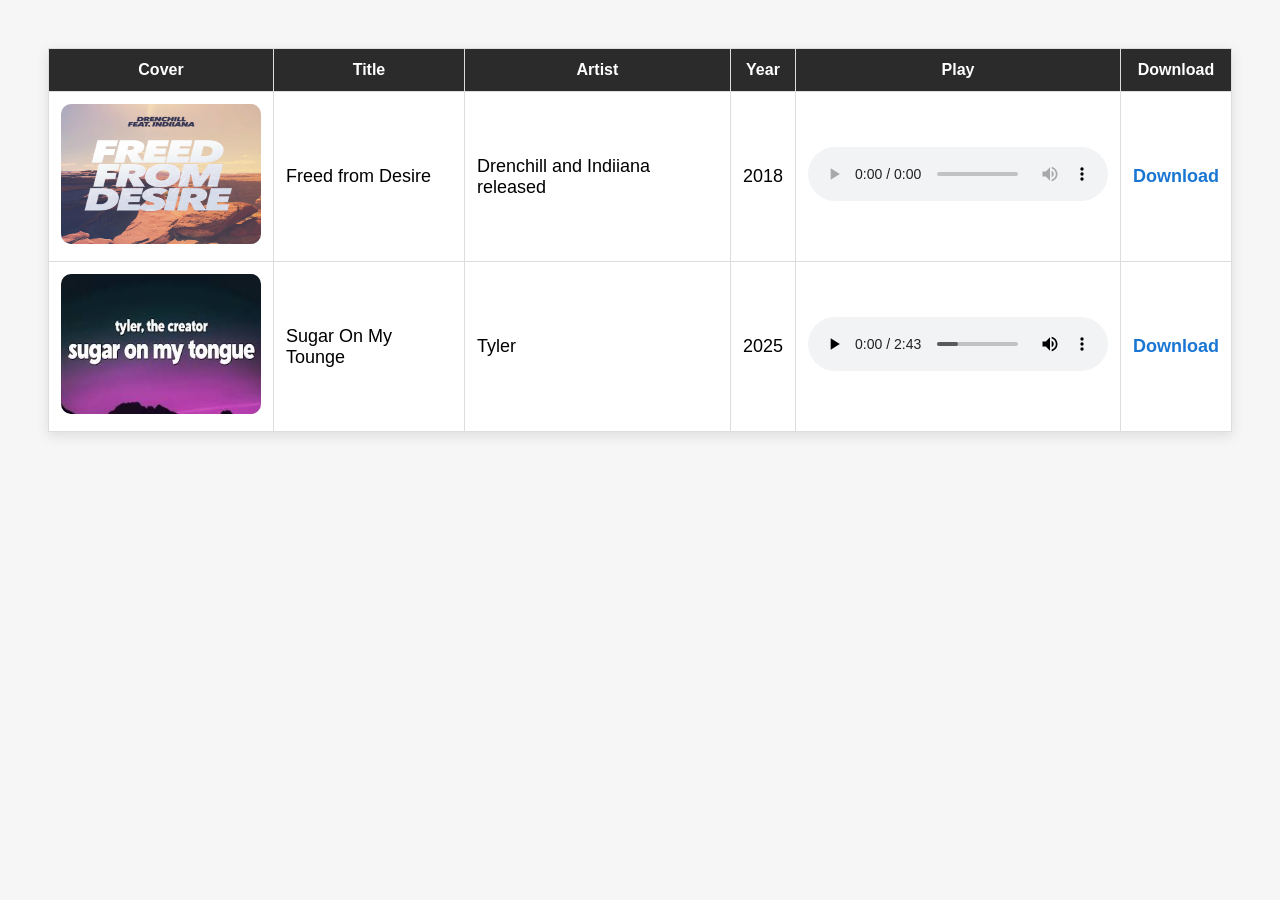
==== 01_HW/audioList.html @ d168d951 "Music Table With Download Songs" ====
<!DOCTYPE html>
<html lang="en">
<head>
    <meta charset="UTF-8">
    <meta name="viewport" content="width=device-width, initial-scale=1.0">
    <title>Document</title>
    <link rel="stylesheet" href="audioList.css">
</head>
<body>
    <table>
        <thead>
            <tr>
                <th>Cover</th>
                <th>Title</th>
                <th>Artist</th>
                <th>Year</th>
                <th>Play</th>
                <th>Download</th>
            </tr>
        </thead>
        <tbody>
            <tr>
                <td><img src="./PRNT_IMAGES/Freed From Desire Cover.jpg" width="200" height="140"></td>
                <td>Freed from Desire</td>
                <td>Drenchill and Indiiana released</td>
                <td>2018</td>
                <td><audio controls><source src="./AudioFiles/Freed from Desire.mp3" type="audio/mp3"></audio></td>
                <td><a href="http://127.0.0.1:5500/01_HW/AudioFiles/Freed%20from%20Desire.mp3" download>Download</a></td>
            </tr>

            <tr>
                <td><img src="./PRNT_IMAGES/Sugar on my tounge.jpeg" width="200" height="140"></td>
                <td>Sugar On My Tounge</td>
                <td>Tyler</td>
                <td>2025</td>
                <td><audio controls><source src="./AudioFiles/SUGAR ON MY TONGUE.mp3" type="audio/mp3"></audio></td>
                <td><a href="http://127.0.0.1:5500/01_HW/AudioFiles/SUGAR%20ON%20MY%20TONGUE.mp3" download>Download</a></td>
            </tr>

        </tbody>
    </table>
</body>
</html>
---- 01_HW/audioList.css ----
body {
    font-family: Arial, Helvetica, sans-serif;
    padding: 40px;
    background-color: #f6f6f6;
}

table {
    margin: 0 auto;
    border-collapse: collapse;
    background-color: white;
    box-shadow: 0 4px 12px rgba(0, 0, 0, 0.1);
}

th, td {
    border: 1px solid #ddd;
    padding: 12px;
}

th {
  background-color: #2B2B2B; 
  color: white;              
  font-weight: bold;        
}

td {
    font-size: 18px;
}

img {
  border-radius: 10px;
  transition: transform 0.3s ease;
}

img:hover {
  transform: scale(1.05);
}

td a {
    color: #1976D2;
    font-weight: bold;
    text-decoration: none;
    transition: color 0.3s ease;
}

td a:hover {
    color: #64B5F6;
}
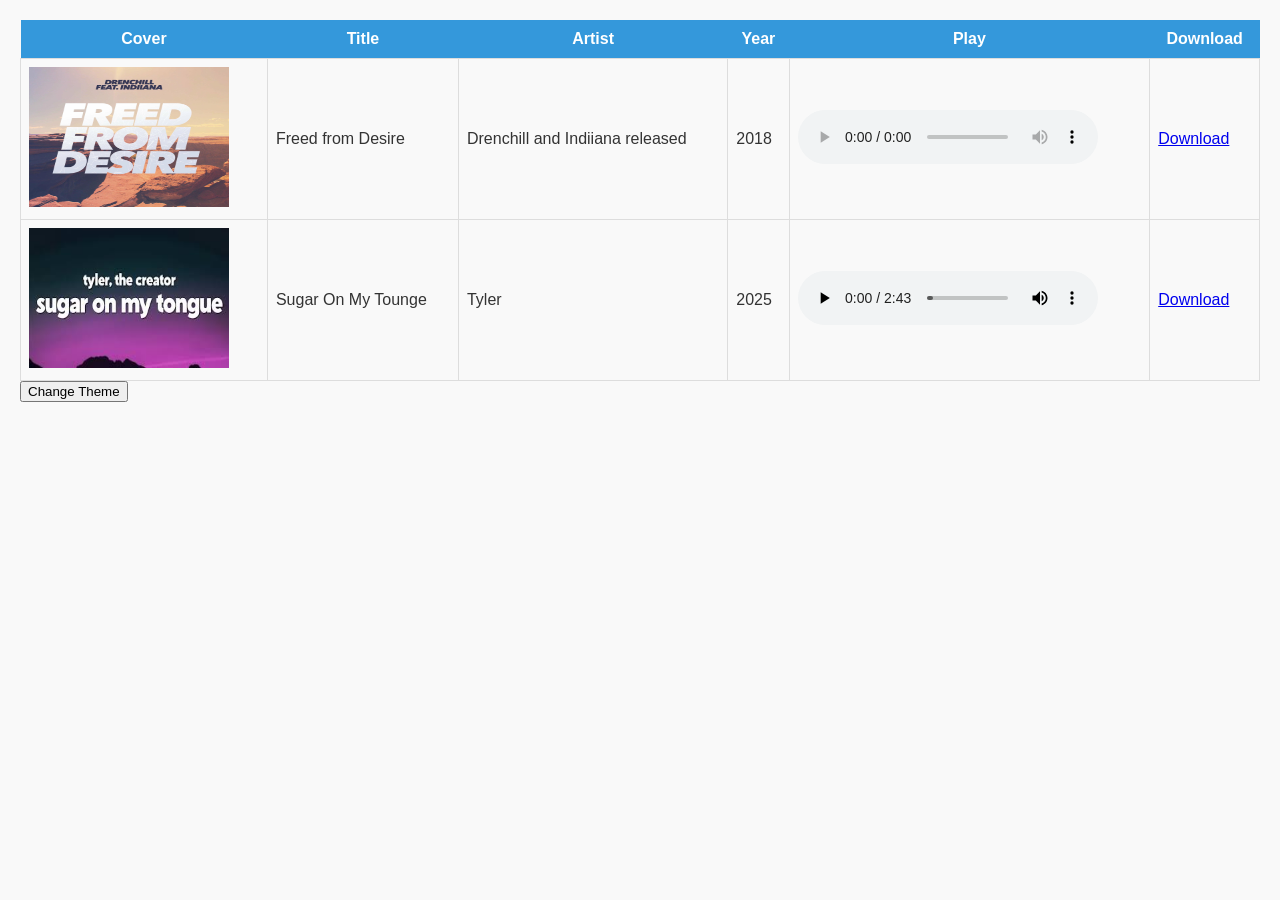
==== commit c5db0364: "Change Theme" ====
--- a/01_HW/audioList.html
+++ b/01_HW/audioList.html
@@ -4,7 +4,8 @@
     <meta charset="UTF-8">
     <meta name="viewport" content="width=device-width, initial-scale=1.0">
     <title>Document</title>
-    <link rel="stylesheet" href="audioList.css">
+    <link rel="stylesheet" href="./SKINS/modern.css">
+    <script src="audioList.js"></script>
 </head>
 <body>
     <table>
@@ -39,5 +40,8 @@
 
         </tbody>
     </table>
+
+    <button id="switchTheme" onclick="changeTheme()">Change Theme</button>
+
 </body>
 </html>
--- a/01_HW/SKINS/modern.css
+++ b/01_HW/SKINS/modern.css
@@ -0,0 +1,52 @@
+
+/* Modern Style */
+body {
+    font-family: 'Segoe UI', Tahoma, sans-serif;
+    margin: 20px;
+    background-color: #f9f9f9;
+    color: #333;
+}
+h1 {
+    color: #2c3e50;
+    border-bottom: 2px solid #3498db;
+    padding-bottom: 10px;
+}
+h2 {
+    color: #3498db;
+    margin-top: 20px;
+}
+p, li, td, th {
+    font-size: 16px;
+}
+ul, ol {
+    margin-left: 25px;
+}
+table {
+    border-collapse: collapse;
+    width: 100%;
+    margin-top: 10px;
+}
+th {
+    background-color: #3498db;
+    color: white;
+    padding: 10px;
+}
+td {
+    border: 1px solid #ddd;
+    padding: 8px;
+}
+form input, form select, form textarea, form button {
+    margin: 8px 0;
+    padding: 8px;
+    border: 1px solid #ccc;
+    border-radius: 4px;
+}
+form button {
+    background-color: #3498db;
+    color: white;
+    border: none;
+    cursor: pointer;
+}
+form button:hover {
+    background-color: #2980b9;
+}
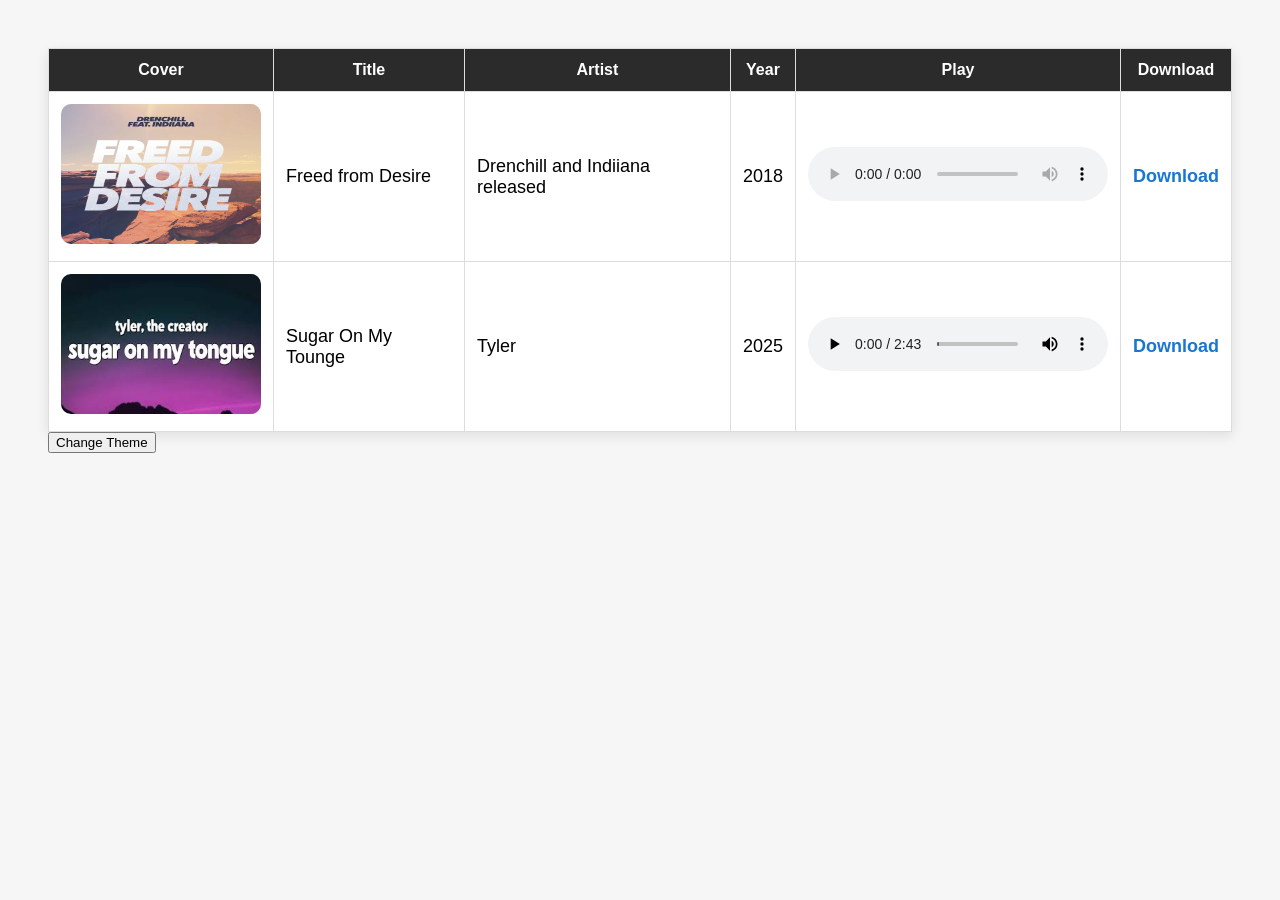
==== commit 9483cf19: "Add Theme to Table" ====
--- a/01_HW/audioList.html
+++ b/01_HW/audioList.html
@@ -4,7 +4,7 @@
     <meta charset="UTF-8">
     <meta name="viewport" content="width=device-width, initial-scale=1.0">
     <title>Document</title>
-    <link rel="stylesheet" href="./SKINS/modern.css">
+    <link rel="stylesheet" href="audioList.css">
     <script src="audioList.js"></script>
 </head>
 <body>
--- a/01_HW/audioList.css
+++ b/01_HW/audioList.css
@@ -0,0 +1,47 @@
+body {
+    font-family: Arial, Helvetica, sans-serif;
+    padding: 40px;
+    background-color: #f6f6f6;
+}
+
+table {
+    margin: 0 auto;
+    border-collapse: collapse;
+    background-color: white;
+    box-shadow: 0 4px 12px rgba(0, 0, 0, 0.1);
+}
+
+th, td {
+    border: 1px solid #ddd;
+    padding: 12px;
+}
+
+th {
+  background-color: #2B2B2B; 
+  color: white;              
+  font-weight: bold;        
+}
+
+td {
+    font-size: 18px;
+}
+
+img {
+  border-radius: 10px;
+  transition: transform 0.3s ease;
+}
+
+img:hover {
+  transform: scale(1.05);
+}
+
+td a {
+    color: #1976D2;
+    font-weight: bold;
+    text-decoration: none;
+    transition: color 0.3s ease;
+}
+
+td a:hover {
+    color: #64B5F6;
+}
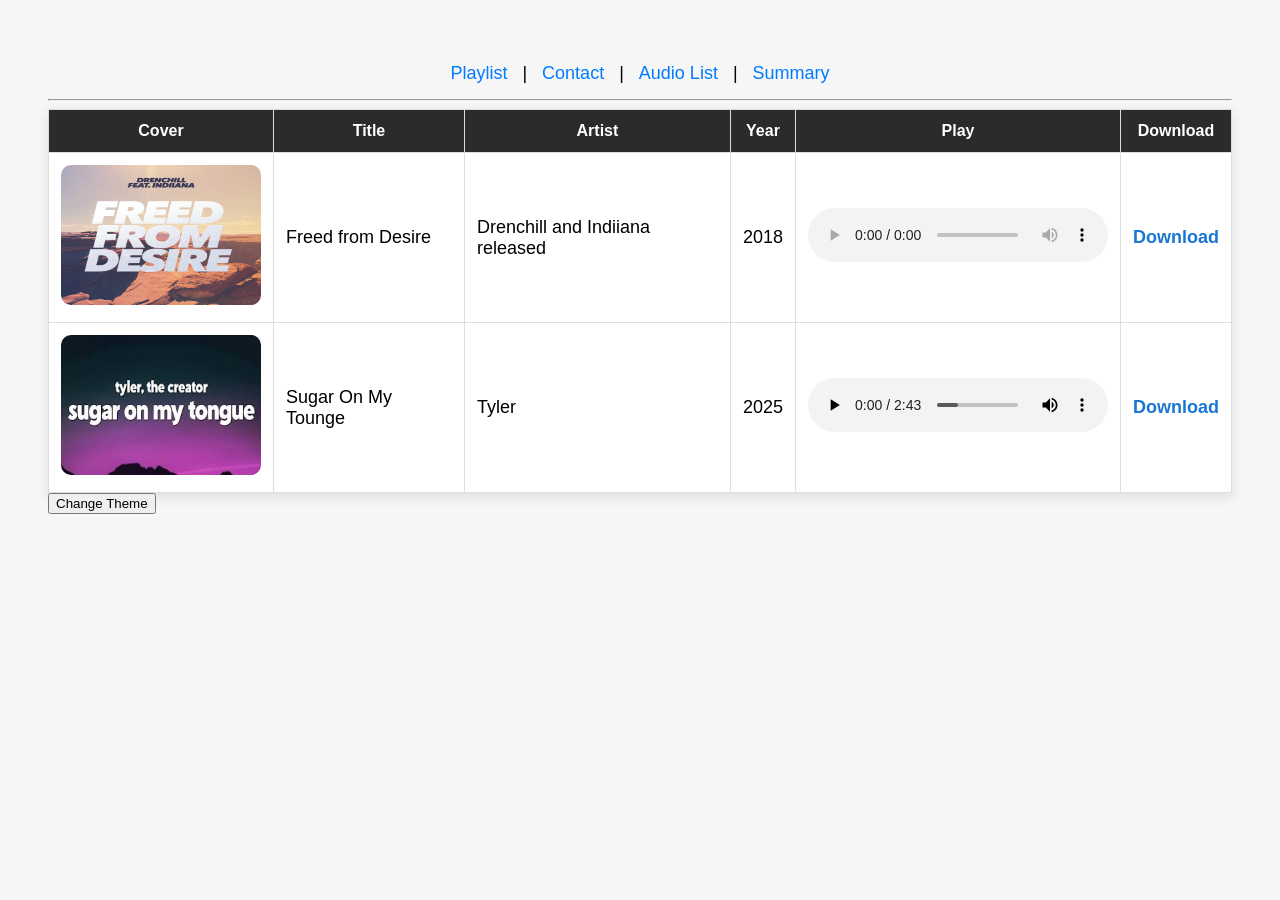
==== commit d357d328: "EX30" ====
--- a/01_HW/audioList.html
+++ b/01_HW/audioList.html
@@ -8,6 +8,14 @@
     <script src="audioList.js"></script>
 </head>
 <body>
+    <div class="nav">
+        <a href="playlist.html">Playlist</a> |
+        <a href="table.html">Contact</a> |
+        <a href="audioList.html">Audio List</a> |
+        <a href="printScreen.html">Summary</a>
+    </div>
+    <hr>
+
     <table>
         <thead>
             <tr>
--- a/01_HW/audioList.css
+++ b/01_HW/audioList.css
@@ -44,4 +44,20 @@
 
 td a:hover {
     color: #64B5F6;
+}
+
+.nav {
+  text-align: center;
+  font-size: 18px;
+  margin: 15px 0;
+}
+
+.nav a {
+  text-decoration: none;
+  color: #007bff;
+  margin: 0 10px;
+}
+
+.nav a:hover {
+  text-decoration: underline;
 }
